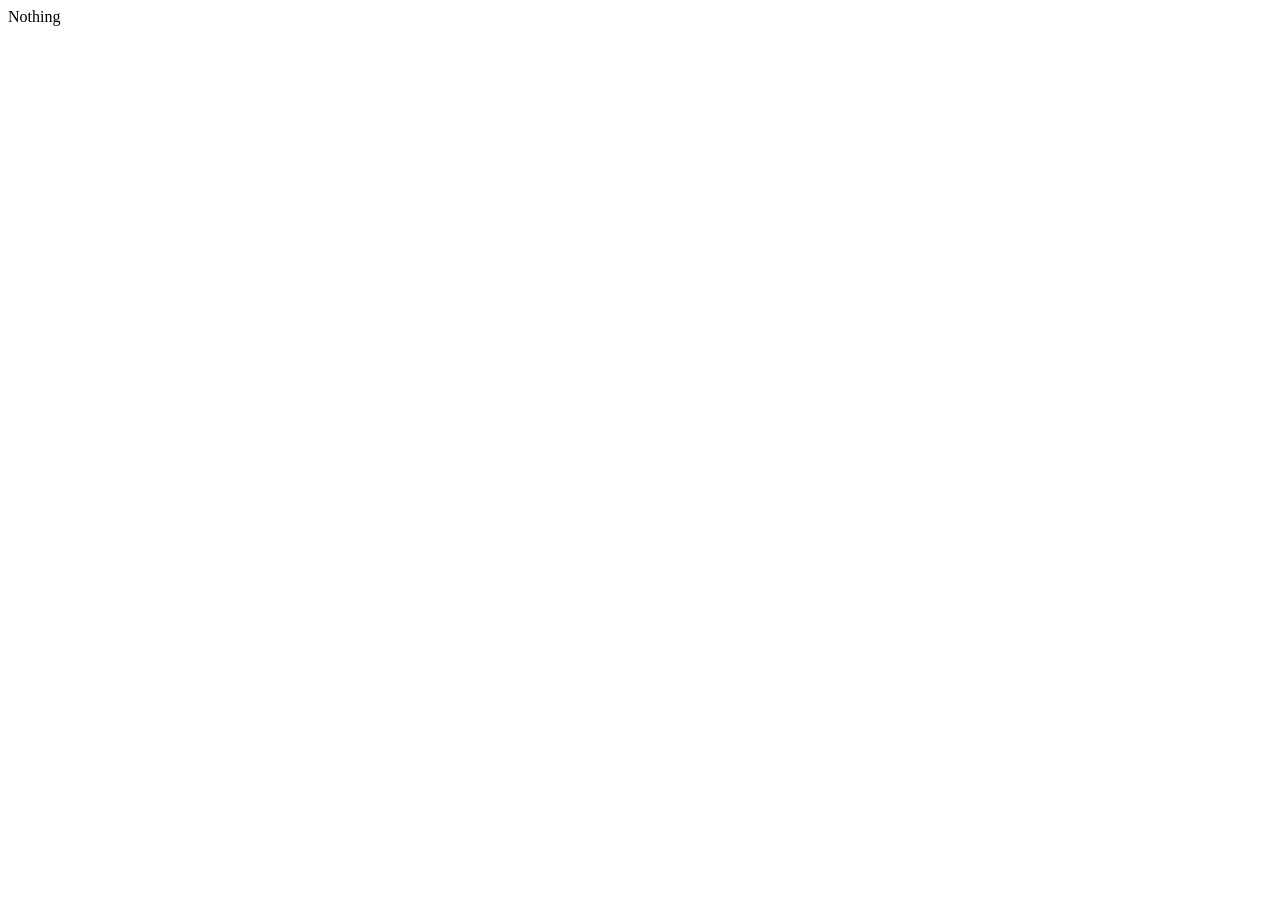
==== contact.html @ bdbf2817 "feat: setup semantic skeleton and directory" ====
<!DOCTYPE html>
<html lang="en">
<head>
    <meta charset="UTF-8">
    <meta name="viewport" content="width=device-width, initial-scale=1.0">
    <title>Document</title>
</head>
<body>
    Nothing
</body>
</html>
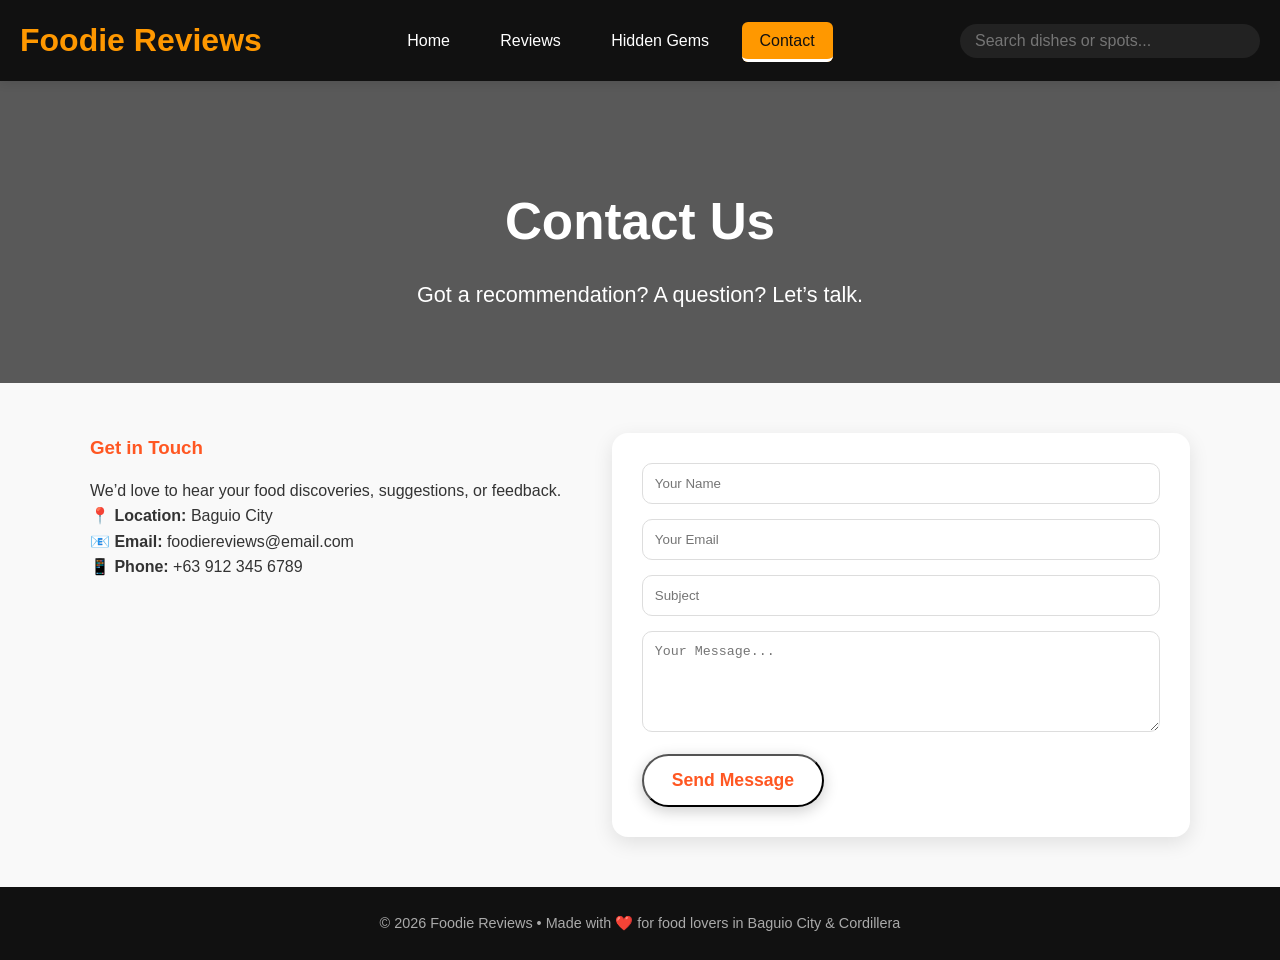
==== commit 45d57f06: "Phase 3" ====
--- a/contact.html
+++ b/contact.html
@@ -3,9 +3,106 @@
 <head>
     <meta charset="UTF-8">
     <meta name="viewport" content="width=device-width, initial-scale=1.0">
-    <title>Document</title>
+    <title>Contact - Foodie Reviews Baguio</title>
+    <link rel="stylesheet" href="css/style.css">
 </head>
 <body>
-    Nothing
+
+<header>
+    <h1 class="logo">Foodie Reviews</h1>
+    
+    <nav>
+        <a href="index.html">Home</a>
+        <a href="reviews.html">Reviews</a>
+        <a href="top-picks.html">Hidden Gems</a>
+        <a href="contact.html" class="active">Contact</a>
+    </nav>
+
+  <form class="search-bar" role="search" onsubmit="handleSearch(event)">
+    <i class="fas fa-search"></i>
+    <input type="search" id="globalSearch" placeholder="Search dishes or spots..." aria-label="Search">
+</form>
+</header>
+
+<main>
+
+<section class="contact-hero">
+    <h2>Contact Us</h2>
+    <p class="subtitle">Got a recommendation? A question? Let’s talk.</p>
+</section>
+
+<section class="contact-section">
+
+    <section class="contact-container">
+
+        <aside class="contact-info">
+            <h3>Get in Touch</h3>
+            <p>We’d love to hear your food discoveries, suggestions, or feedback.</p>
+
+            <p><strong>📍 Location:</strong> Baguio City</p>
+            <p><strong>📧 Email:</strong> foodiereviews@email.com</p>
+            <p><strong>📱 Phone:</strong> +63 912 345 6789</p>
+        </aside>
+
+        <form class="contact-form">
+
+            <label>
+                <input type="text" placeholder="Your Name" required>
+            </label>
+
+            <label>
+                <input type="email" placeholder="Your Email" required>
+            </label>
+
+            <label>
+                <input type="text" placeholder="Subject">
+            </label>
+
+            <label>
+                <textarea rows="5" placeholder="Your Message..." required></textarea>
+            </label>
+
+            <button type="submit" class="pindutin">Send Message</button>
+
+        </form>
+
+    </section>
+
+</section>
+
+</main>
+
+<footer>
+    <p>© 2026 Foodie Reviews • Made with ❤️ for food lovers in Baguio City &amp; Cordillera</p>
+</footer>
+
+<script>
+function handleSearch(e) {
+    e.preventDefault();
+
+    const query = document.getElementById('globalSearch').value.trim().toLowerCase();
+
+    if (!query) {
+        alert("Please enter a search term.");
+        return;
+    }
+
+    const allItems = [
+        "spice haven biryani",
+        "zark's burgers sulit",
+        "choco drizzle donuts",
+        "choco donuts"
+    ];
+
+    const found = allItems.find(item => item.includes(query));
+
+    if (found) {
+        window.location.href = "reviews.html?search=" + encodeURIComponent(query);
+    } else {
+        alert("No results found. Try another keyword.");
+    }
+}
+</script>
+
 </body>
 </html>
--- a/css/style.css
+++ b/css/style.css
@@ -0,0 +1,507 @@
+* {
+    margin: 0;
+    padding: 0;
+    box-sizing: border-box;
+}
+
+body {
+    font-family: 'Segoe UI', Arial, sans-serif;
+    line-height: 1.6;
+    color: #333;
+}
+
+header {
+    display: flex;
+    flex-wrap: wrap;
+    justify-content: space-between;
+    align-items: center;
+    background-color: #111;
+    color: white;
+    padding: 15px 20px;
+    position: sticky;
+    top: 0;
+    z-index: 100;
+    box-shadow: 0 2px 10px rgba(0,0,0,0.1);
+    gap: 15px;
+}
+
+.logo {
+    color: #ff9800;
+    font-size: 1.8rem;
+}
+
+nav a {
+    color: white;
+    text-decoration: none;
+    padding: 10px 18px;
+    margin: 0 5px;
+    border-radius: 6px;
+    transition: all 0.3s ease;
+}
+
+nav a:hover,
+nav a.active {
+    background-color: #ff9800;
+    color: #111;
+    transform: translateY(-2px);
+}
+
+nav a.active {
+    border-bottom: 3px solid #fff;
+}
+
+.header-right {
+    display: flex;
+    align-items: center;
+    gap: 15px;
+}
+
+.search-bar {
+    display: flex;
+    align-items: center;
+    background: #222;
+    border-radius: 30px;
+    padding: 8px 15px;
+    width: 100%;
+    max-width: 300px;
+}
+
+.search-bar input {
+    background: transparent;
+    border: none;
+    color: white;
+    outline: none;
+    width: 100%;
+    font-size: 1rem;
+}
+
+.location {
+    font-size: 0.95rem;
+    white-space: nowrap;
+}
+
+.interface {
+    text-align: center;
+    padding: 80px 20px;
+    background: linear-gradient(to right, #ff9800, #ff5722);
+    color: white;
+}
+
+.interface h2 {
+    font-size: 2.8rem;
+    margin-bottom: 15px;
+}
+
+.interface p {
+    font-size: 1.2rem;
+    max-width: 600px;
+    margin: 0 auto 25px;
+}
+
+.pindutin {
+    display: inline-block;
+    background-color: white;
+    color: #ff5722;
+    padding: 14px 28px;
+    text-decoration: none;
+    border-radius: 50px;
+    font-weight: bold;
+    font-size: 1.1rem;
+    transition: all 0.3s ease;
+    box-shadow: 0 4px 15px rgba(0,0,0,0.2);
+}
+
+.pindutin:hover {
+    transform: translateY(-4px) scale(1.05);
+    box-shadow: 0 8px 20px rgba(0,0,0,0.3);
+}
+
+.pindutin.secondary {
+    background: transparent;
+    color: #ff5722;
+    border: 2px solid #ff5722;
+    margin-top: 30px;
+}
+
+.pindutin.secondary:hover {
+    background: #ff5722;
+    color: white;
+}
+
+.featured {
+    padding: 50px 20px;
+    text-align: center;
+    background: #f9f9f9;
+}
+
+.section-subtitle {
+    color: #666;
+    margin-bottom: 40px;
+    font-size: 1.1rem;
+}
+
+.cards-container {
+    display: grid;
+    grid-template-columns: repeat(auto-fit, minmax(280px, 1fr));
+    gap: 25px;
+    max-width: 1280px;
+    margin: 0 auto 40px;
+    padding: 0 20px;
+}
+
+.card {
+    width: 100%;
+    background: white;
+    border-radius: 16px;
+    overflow: hidden;
+    box-shadow: 0 6px 20px rgba(0,0,0,0.1);
+    transition: all 0.4s ease;
+}
+
+.card:hover {
+    transform: translateY(-12px) scale(1.03);
+    box-shadow: 0 15px 30px rgba(255, 152, 0, 0.25);
+}
+
+.image-container {
+    position: relative;
+    height: 180px;
+    overflow: hidden;
+}
+
+.card img {
+    width: 100%;
+    height: 100%;
+    object-fit: cover;
+    transition: transform 0.5s ease;
+}
+
+.card:hover img {
+    transform: scale(1.12);
+}
+
+.flavor-badges {
+    position: absolute;
+    top: 12px;
+    right: 12px;
+    display: flex;
+    flex-direction: column;
+    gap: 6px;
+    opacity: 0;
+    transition: opacity 0.3s ease;
+}
+
+.card:hover .flavor-badges {
+    opacity: 1;
+}
+
+.badge {
+    font-size: 0.75rem;
+    padding: 4px 10px;
+    border-radius: 20px;
+    color: white;
+    font-weight: bold;
+    box-shadow: 0 2px 6px rgba(0,0,0,0.2);
+}
+
+.spicy { background: #e63939; }
+.rich { background: #9c6644; }
+.hearty { background: #f77f00; }
+.juicy { background: #2a9d8f; }
+.sweet { background: #e76f51; }
+.indulgent { background: #8338ec; }
+
+.card-content {
+    padding: 18px;
+}
+
+.card-content h3 {
+    margin-bottom: 8px;
+    font-size: 1.25rem;
+}
+
+.rating {
+    color: #ff9800;
+    margin-bottom: 10px;
+    font-size: 0.95rem;
+    display: inline-block;
+}
+
+.rating span {
+    color: #666;
+    margin-left: 8px;
+}
+
+.card-content p {
+    color: #555;
+    font-size: 0.95rem;
+}
+
+footer {
+    text-align: center;
+    padding: 25px;
+    background: #111;
+    color: #aaa;
+    font-size: 0.9rem;
+}
+
+/* Controls & Filters */
+.controls {
+    max-width: 1280px;
+    margin: 0 auto 30px;
+    display: flex;
+    justify-content: space-between;
+    align-items: center;
+    flex-wrap: wrap;
+    gap: 15px;
+    padding: 0 20px;
+}
+
+.filters {
+    display: flex;
+    gap: 10px;
+    flex-wrap: wrap;
+}
+
+.filter-tag {
+    padding: 8px 18px;
+    background: white;
+    border: 1px solid #ddd;
+    border-radius: 30px;
+    text-decoration: none;
+    color: #333;
+    cursor: pointer;
+    transition: all 0.3s;
+}
+
+.filter-tag.active {
+    background: #ff9800;
+    color: white;
+    border-color: #ff9800;
+}
+
+.review-grid {
+    display: grid;
+    grid-template-columns: repeat(auto-fit, minmax(300px, 1fr));
+    gap: 25px;
+    max-width: 1280px;
+    margin: 0 auto;
+    padding: 0 20px;
+}
+
+.no-results {
+    text-align: center;
+    padding: 60px 20px;
+    color: #666;
+    font-size: 1.2rem;
+    display: none;
+}
+
+/* Hidden Gems */
+.gems-1 {
+    padding: 100px 20px 70px;
+    background: linear-gradient(rgba(0,0,0,0.6), rgba(0,0,0,0.6)), 
+                url('images/baguio-hidden.jpg') center/cover no-repeat;
+    color: white;
+    text-align: center;
+}
+
+.gems-1 h2 {
+    font-size: 3.4rem;
+    margin-bottom: 15px;
+}
+
+.subtitle {
+    font-size: 1.35rem;
+    max-width: 700px;
+    margin: 0 auto;
+}
+
+.gems-grid {
+    display: grid;
+    grid-template-columns: repeat(auto-fit, minmax(300px, 1fr));
+    gap: 25px;
+    max-width: 1300px;
+    margin: 0 auto;
+    padding: 40px 20px;
+}
+
+.gem-card {
+    background: white;
+    border-radius: 20px;
+    overflow: hidden;
+    box-shadow: 0 10px 30px rgba(0,0,0,0.1);
+    transition: all 0.4s;
+}
+
+.gem-card:hover {
+    transform: translateY(-15px);
+}
+
+.gem-card img {
+    width: 100%;
+    height: 260px;
+    object-fit: cover;
+}
+
+.gem-content {
+    padding: 26px;
+}
+
+.gem-content h3 {
+    font-size: 1.55rem;
+}
+
+.gem-badge {
+    display: inline-block;
+    background: #ff9800;
+    color: white;
+    font-size: 0.8rem;
+    padding: 4px 14px;
+    border-radius: 20px;
+    margin-bottom: 12px;
+}
+
+.gem-meta {
+    margin: 15px 0;
+    color: #555;
+    font-size: 0.95rem;
+}
+
+.secret {
+    color: #e63939;
+    font-weight: bold;
+}
+
+/* Contact Page */
+.contact-hero {
+    padding: 100px 20px 70px;
+    background: linear-gradient(rgba(0,0,0,0.65), rgba(0,0,0,0.65)),
+                url('images/baguio-hidden.jpg') center/cover no-repeat;
+    color: white;
+    text-align: center;
+}
+
+.contact-hero h2 {
+    font-size: 3.2rem;
+    margin-bottom: 15px;
+}
+
+.contact-section {
+    background: #f9f9f9;
+    padding: 50px 20px;
+}
+
+.contact-container {
+    max-width: 1100px;
+    margin: 0 auto;
+    display: grid;
+    grid-template-columns: 1fr;
+    gap: 40px;
+}
+
+.contact-info h3 {
+    color: #ff5722;
+    margin-bottom: 15px;
+}
+
+.contact-form {
+    background: white;
+    padding: 30px;
+    border-radius: 16px;
+    box-shadow: 0 6px 20px rgba(0,0,0,0.1);
+}
+
+.contact-form label {
+    display: block;
+    margin-bottom: 15px;
+}
+
+.contact-form input,
+.contact-form textarea {
+    width: 100%;
+    padding: 12px;
+    border-radius: 10px;
+    border: 1px solid #ddd;
+}
+
+.contact-form input:focus,
+.contact-form textarea:focus {
+    border-color: #ff9800;
+}
+
+/* Responsive */
+@media (max-width: 768px) {
+    header {
+        flex-direction: column;
+        gap: 12px;
+    }
+
+    nav {
+        display: flex;
+        flex-wrap: wrap;
+        justify-content: center;
+        gap: 8px;
+        width: 100%;
+    }
+
+    nav a {
+        flex: 0 0 auto;
+        white-space: nowrap;
+        padding: 8px 14px;
+    }
+
+    .header-right {
+        width: 100%;
+        justify-content: center;
+    }
+
+    .search-bar {
+        max-width: 100%;
+    }
+
+    .interface h2 {
+        font-size: 2.2rem;
+    }
+
+    .gems-1 h2,
+    .contact-hero h2 {
+        font-size: 2.6rem;
+    }
+}
+
+@media (min-width: 768px) {
+    .interface h2 {
+        font-size: 2.6rem;
+    }
+
+    .cards-container,
+    .review-grid,
+    .gems-grid {
+        gap: 30px;
+    }
+
+    .contact-container {
+        grid-template-columns: 1fr 1.2fr;
+    }
+}
+
+@media (min-width: 1024px) {
+    .interface {
+        padding: 110px 20px;
+    }
+
+    .interface h2 {
+        font-size: 3rem;
+    }
+
+    .logo {
+        font-size: 2rem;
+    }
+
+    .cards-container,
+    .review-grid,
+    .gems-grid {
+        gap: 35px;
+    }
+}
